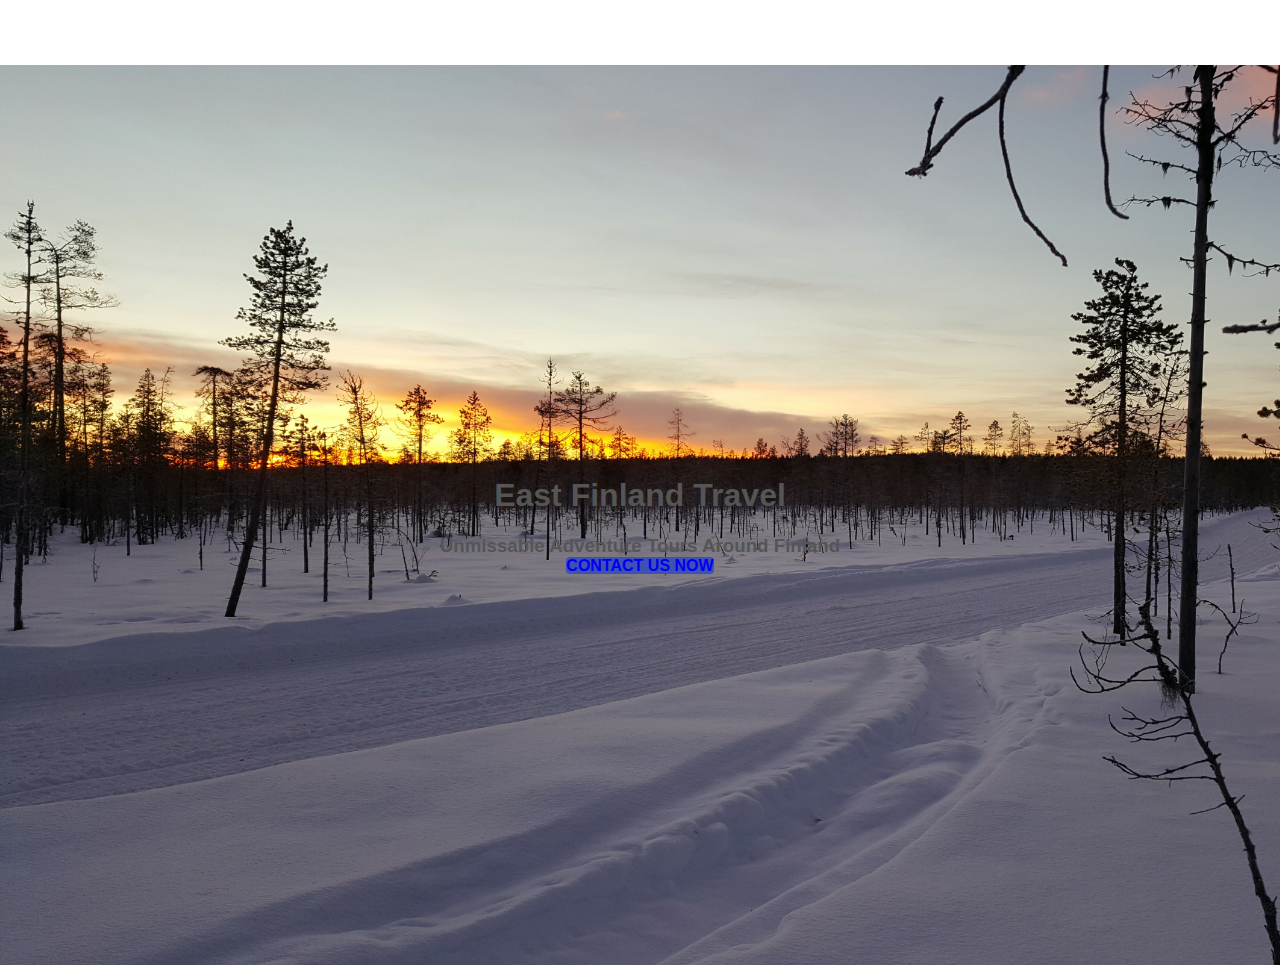
==== app/index.html @ 85a5cc73 "First Commit" ====
<!DOCTYPE html>
<html>
<head>
  <meta charset="utf-8">
  <meta name="viewport" content="width=device-width, initial-scale=1">
  <title>EastFinland Travel</title>
  <link href="https://fonts.googleapis.com/css?family=Open+Sans" rel="stylesheet">
  <link href="https://fonts.googleapis.com/css?family=Quicksand" rel="stylesheet">

  <!-- build:css assets/styles/styles.css -->
  <link rel="stylesheet" href="temp/styles/styles.css">
  <!-- endbuild -->

  <!-- build:js assets/scripts/Vendor.js -->
  <script src="/temp/scripts/Vendor.js"></script>
  <!-- endbuild -->
</head>
<body>
  <!-- Forked from a template on Tutorialzine: https://tutorialzine.com/2016/06/freebie-landing-page-template-with-flexbox -->
  <header>
    <h2><a href="#">East Finland Travel</a></h2>
    <nav>
      <li><a href="#">Tour1</a></li>
      <li><a href="#">About</a></li>
      <li><a href="#">Contact</a></li>      
    </nav>
  </header>

  <section class="hero">
    <div class="background-image" style="background-image: url(assets/images/main.jpg);"></div>
    <div class="hero-content-area">
      <h1>East Finland Travel</h1>
      <h3>Unmissable Adventure Tours Around Finland</h3>
      <a href="#" class="btn">Contact Us Now</a>
    </div>
  </section>

  <!-- build:js assets/scripts/App.js -->
  <script src="/temp/scripts/App.js"></script>
  <!-- endbuild -->
</body>
</html>
---- app/temp/styles/styles.css ----
/*! normalize.css v4.1.1 | MIT License | github.com/necolas/normalize.css */

/**
 * 1. Change the default font family in all browsers (opinionated).
 * 2. Correct the line height in all browsers.
 * 3. Prevent adjustments of font size after orientation changes in IE and iOS.
 */

html {
  font-family: sans-serif; /* 1 */
  line-height: 1.15; /* 2 */
  -ms-text-size-adjust: 100%; /* 3 */
  -webkit-text-size-adjust: 100%; /* 3 */
}

/**
 * Remove the margin in all browsers (opinionated).
 */

body {
  margin: 0;
}

/* HTML5 display definitions
   ========================================================================== */

/**
 * Add the correct display in IE 9-.
 * 1. Add the correct display in Edge, IE, and Firefox.
 * 2. Add the correct display in IE.
 */

article,
aside,
details, /* 1 */
figcaption,
figure,
footer,
header,
main, /* 2 */
menu,
nav,
section,
summary { /* 1 */
  display: block;
}

/**
 * Add the correct display in IE 9-.
 */

audio,
canvas,
progress,
video {
  display: inline-block;
}

/**
 * Add the correct display in iOS 4-7.
 */

audio:not([controls]) {
  display: none;
  height: 0;
}

/**
 * Add the correct vertical alignment in Chrome, Firefox, and Opera.
 */

progress {
  vertical-align: baseline;
}

/**
 * Add the correct display in IE 10-.
 * 1. Add the correct display in IE.
 */

template, /* 1 */
[hidden] {
  display: none;
}

/* Links
   ========================================================================== */

/**
 * 1. Remove the gray background on active links in IE 10.
 * 2. Remove gaps in links underline in iOS 8+ and Safari 8+.
 */

a {
  background-color: transparent; /* 1 */
  -webkit-text-decoration-skip: objects; /* 2 */
}

/**
 * Remove the outline on focused links when they are also active or hovered
 * in all browsers (opinionated).
 */

a:active,
a:hover {
  outline-width: 0;
}

/* Text-level semantics
   ========================================================================== */

/**
 * 1. Remove the bottom border in Firefox 39-.
 * 2. Add the correct text decoration in Chrome, Edge, IE, Opera, and Safari.
 */

abbr[title] {
  border-bottom: none; /* 1 */
  text-decoration: underline; /* 2 */
  text-decoration: underline dotted; /* 2 */
}

/**
 * Prevent the duplicate application of `bolder` by the next rule in Safari 6.
 */

b,
strong {
  font-weight: inherit;
}

/**
 * Add the correct font weight in Chrome, Edge, and Safari.
 */

b,
strong {
  font-weight: bolder;
}

/**
 * Add the correct font style in Android 4.3-.
 */

dfn {
  font-style: italic;
}

/**
 * Correct the font size and margin on `h1` elements within `section` and
 * `article` contexts in Chrome, Firefox, and Safari.
 */

h1 {
  font-size: 2em;
  margin: 0.67em 0;
}

/**
 * Add the correct background and color in IE 9-.
 */

mark {
  background-color: #ff0;
  color: #000;
}

/**
 * Add the correct font size in all browsers.
 */

small {
  font-size: 80%;
}

/**
 * Prevent `sub` and `sup` elements from affecting the line height in
 * all browsers.
 */

sub,
sup {
  font-size: 75%;
  line-height: 0;
  position: relative;
  vertical-align: baseline;
}

sub {
  bottom: -0.25em;
}

sup {
  top: -0.5em;
}

/* Embedded content
   ========================================================================== */

/**
 * Remove the border on images inside links in IE 10-.
 */

img {
  border-style: none;
}

/**
 * Hide the overflow in IE.
 */

svg:not(:root) {
  overflow: hidden;
}

/* Grouping content
   ========================================================================== */

/**
 * 1. Correct the inheritance and scaling of font size in all browsers.
 * 2. Correct the odd `em` font sizing in all browsers.
 */

code,
kbd,
pre,
samp {
  font-family: monospace, monospace; /* 1 */
  font-size: 1em; /* 2 */
}

/**
 * Add the correct margin in IE 8.
 */

figure {
  margin: 1em 40px;
}

/**
 * 1. Add the correct box sizing in Firefox.
 * 2. Show the overflow in Edge and IE.
 */

hr {
  box-sizing: content-box; /* 1 */
  height: 0; /* 1 */
  overflow: visible; /* 2 */
}

/* Forms
   ========================================================================== */

/**
 * 1. Change font properties to `inherit` in all browsers (opinionated).
 * 2. Remove the margin in Firefox and Safari.
 */

button,
input,
optgroup,
select,
textarea {
  font: inherit; /* 1 */
  margin: 0; /* 2 */
}

/**
 * Restore the font weight unset by the previous rule.
 */

optgroup {
  font-weight: bold;
}

/**
 * Show the overflow in IE.
 * 1. Show the overflow in Edge.
 */

button,
input { /* 1 */
  overflow: visible;
}

/**
 * Remove the inheritance of text transform in Edge, Firefox, and IE.
 * 1. Remove the inheritance of text transform in Firefox.
 */

button,
select { /* 1 */
  text-transform: none;
}

/**
 * 1. Prevent a WebKit bug where (2) destroys native `audio` and `video`
 *    controls in Android 4.
 * 2. Correct the inability to style clickable types in iOS and Safari.
 */

button,
html [type="button"], /* 1 */
[type="reset"],
[type="submit"] {
  -webkit-appearance: button; /* 2 */
}

/**
 * Remove the inner border and padding in Firefox.
 */

button::-moz-focus-inner,
[type="button"]::-moz-focus-inner,
[type="reset"]::-moz-focus-inner,
[type="submit"]::-moz-focus-inner {
  border-style: none;
  padding: 0;
}

/**
 * Restore the focus styles unset by the previous rule.
 */

button:-moz-focusring,
[type="button"]:-moz-focusring,
[type="reset"]:-moz-focusring,
[type="submit"]:-moz-focusring {
  outline: 1px dotted ButtonText;
}

/**
 * Change the border, margin, and padding in all browsers (opinionated).
 */

fieldset {
  border: 1px solid #c0c0c0;
  margin: 0 2px;
  padding: 0.35em 0.625em 0.75em;
}

/**
 * 1. Correct the text wrapping in Edge and IE.
 * 2. Correct the color inheritance from `fieldset` elements in IE.
 * 3. Remove the padding so developers are not caught out when they zero out
 *    `fieldset` elements in all browsers.
 */

legend {
  box-sizing: border-box; /* 1 */
  color: inherit; /* 2 */
  display: table; /* 1 */
  max-width: 100%; /* 1 */
  padding: 0; /* 3 */
  white-space: normal; /* 1 */
}

/**
 * Remove the default vertical scrollbar in IE.
 */

textarea {
  overflow: auto;
}

/**
 * 1. Add the correct box sizing in IE 10-.
 * 2. Remove the padding in IE 10-.
 */

[type="checkbox"],
[type="radio"] {
  box-sizing: border-box; /* 1 */
  padding: 0; /* 2 */
}

/**
 * Correct the cursor style of increment and decrement buttons in Chrome.
 */

[type="number"]::-webkit-inner-spin-button,
[type="number"]::-webkit-outer-spin-button {
  height: auto;
}

/**
 * 1. Correct the odd appearance in Chrome and Safari.
 * 2. Correct the outline style in Safari.
 */

[type="search"] {
  -webkit-appearance: textfield; /* 1 */
  outline-offset: -2px; /* 2 */
}

/**
 * Remove the inner padding and cancel buttons in Chrome and Safari on OS X.
 */

[type="search"]::-webkit-search-cancel-button,
[type="search"]::-webkit-search-decoration {
  -webkit-appearance: none;
}

/**
 * Correct the text style of placeholders in Chrome, Edge, and Safari.
 */

::-webkit-input-placeholder {
  color: inherit;
  opacity: 0.54;
}

/**
 * 1. Correct the inability to style clickable types in iOS and Safari.
 * 2. Change font properties to `inherit` in Safari.
 */

::-webkit-file-upload-button {
  -webkit-appearance: button; /* 1 */
  font: inherit; /* 2 */
}

/*General Styles*/

* {
  margin: 0;
  padding: 0;
  box-sizing: border-box;
}

html {
  font: normal 16px sans-serif;
  color: #555;
}

nav {
  list-style: none;
}

a { 
  text-decoration: none;
  opacity: 0.75;
}

a:hover {
  opacity: 1;
}

a.btn {
  border-radius: 4px;
  text-transform: uppercase;
  font-weight: bold;
  text-align: center;
  background-color: #3f51b5;
  opacity: 1;
}

section {
  display: -webkit-box;
  display: -ms-flexbox;
  display: flex;
  -webkit-box-orient: vertical;
  -webkit-box-direction: normal;
      -ms-flex-direction: column;
          flex-direction: column;
  -webkit-box-align: center;
      -ms-flex-align: center;
          align-items: center;
  padding: 10px 80px;
}

/* Header Styles */

header {
  display: -webkit-box;
  display: -ms-flexbox;
  display: flex;
  -webkit-box-pack: justify;
      -ms-flex-pack: justify;
          justify-content: space-between;
  -webkit-box-align: center;
      -ms-flex-align: center;
          align-items: center;
  padding: 35px 100px 0;
  -webkit-animation: 1s fadein 0.5s forwards;
          animation: 1s fadein 0.5s forwards;
  opacity: 0;
}

@-webkit-keyframes fadein {
  100% {
    opacity: 1;
  }
}

@keyframes fadein {
  100% {
    opacity: 1;
  }
}

header h2{
  font-family: "Quicksand", sans-serif;
}

header nav {
  display: -webkit-box;
  display: -ms-flexbox;
  display: flex;
  margin-right: -15px;
}

header nav li {
  margin: 0 15px;
}

/* Hero styles */

.hero {
  position: relative;
  -webkit-box-pack: center;
      -ms-flex-pack: center;
          justify-content: center;
  text-align: center;
  min-height: 100vh;
}

.hero .background-image {
  position: absolute;
  top: 0;
  left: 0;
  width: 100%;
  height: 100%;
  background-size:  cover;
  z-index: -1;
  background-color: #80a3db;
}
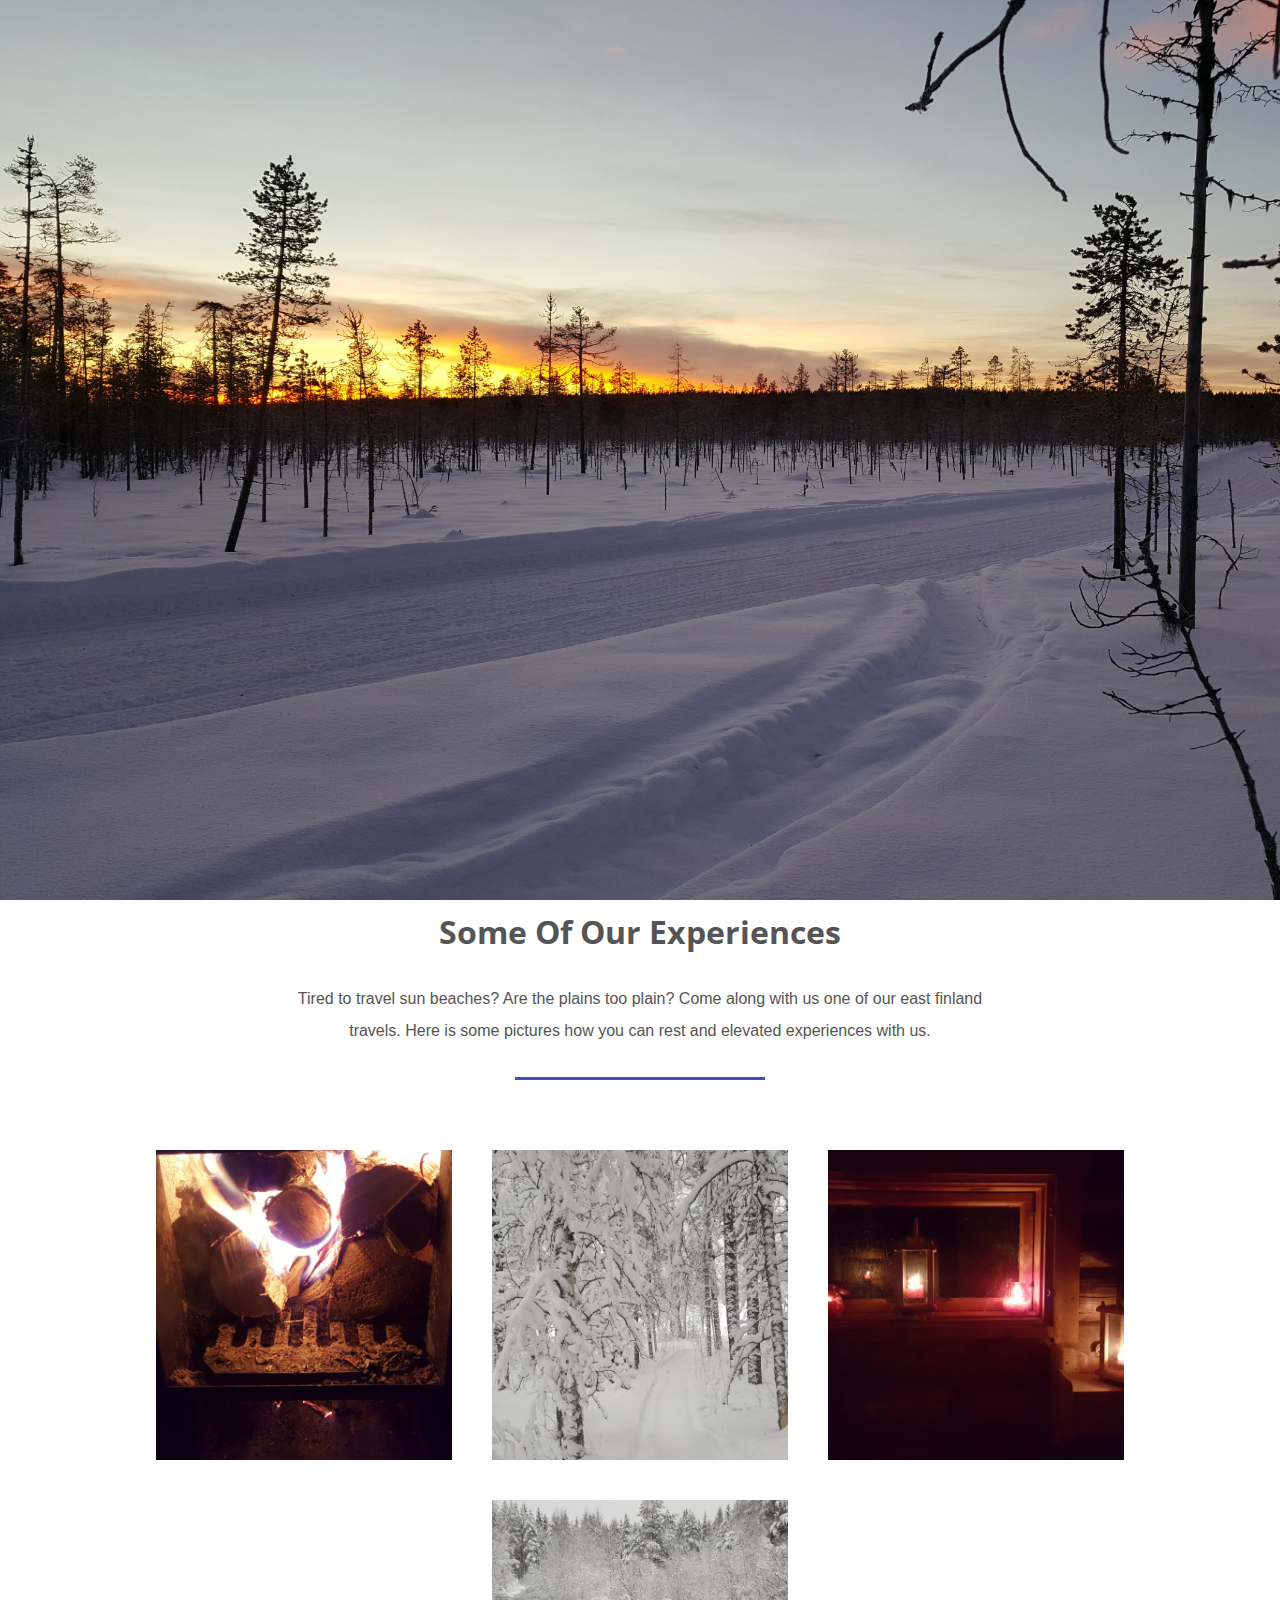
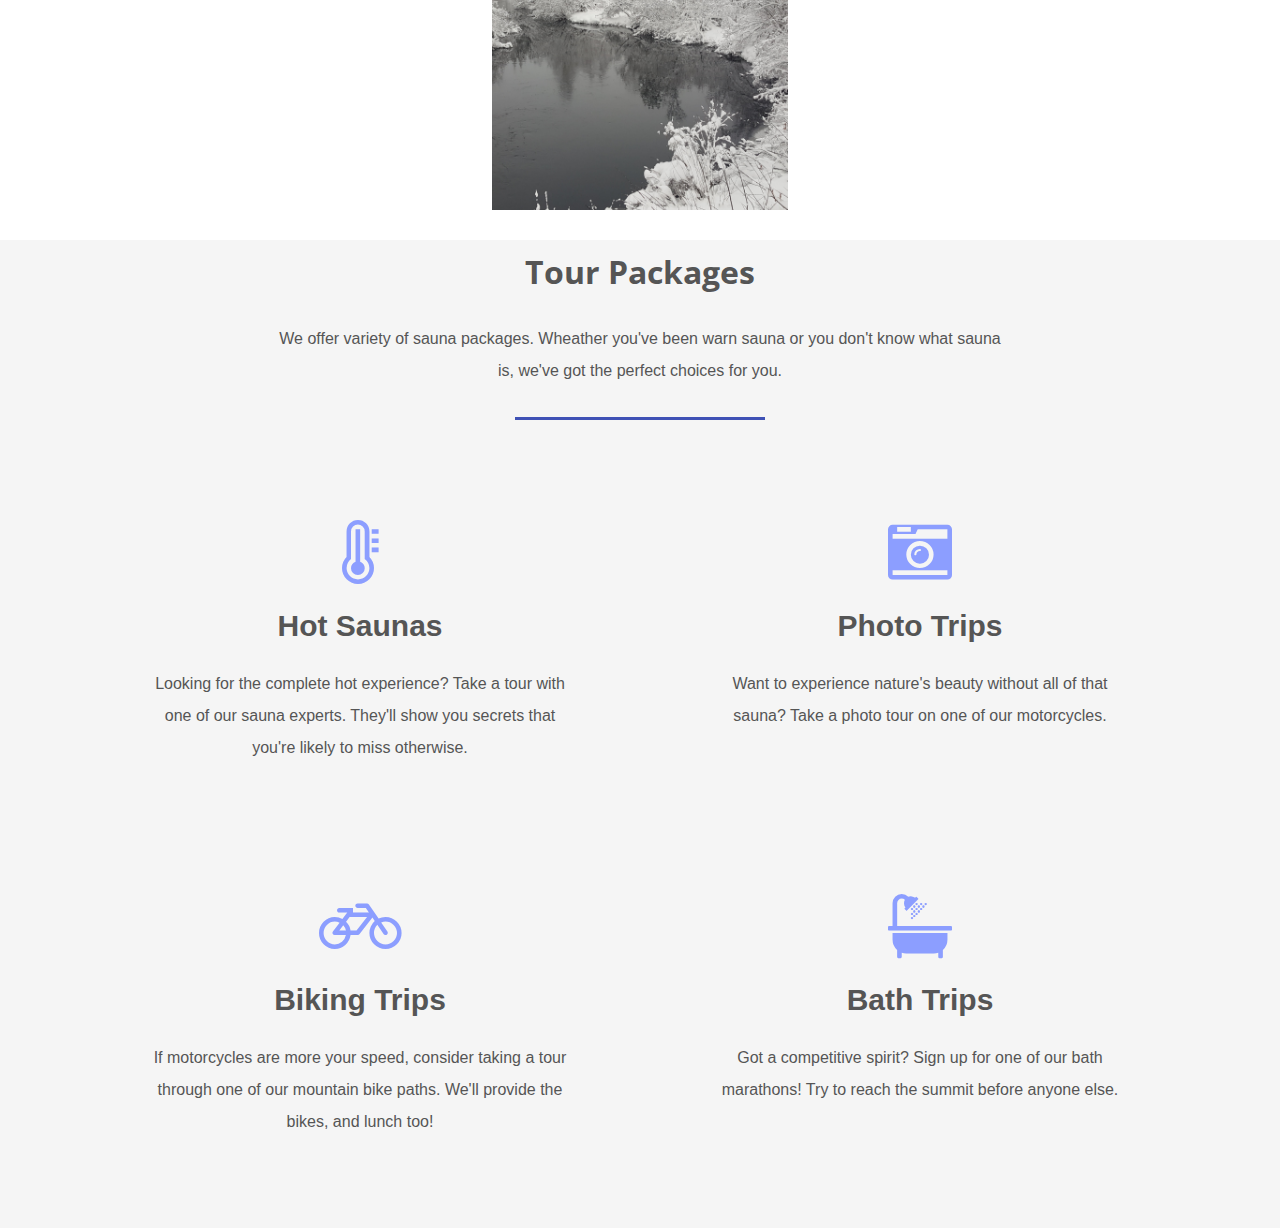
==== commit be9a760c: "Features" ====
--- a/app/index.html
+++ b/app/index.html
@@ -3,9 +3,12 @@
 <head>
   <meta charset="utf-8">
   <meta name="viewport" content="width=device-width, initial-scale=1">
-  <title>EastFinland Travel</title>
+  <title>Mountain Travel</title>
   <link href="https://fonts.googleapis.com/css?family=Open+Sans" rel="stylesheet">
   <link href="https://fonts.googleapis.com/css?family=Quicksand" rel="stylesheet">
+  <link rel="stylesheet" href="https://maxcdn.bootstrapcdn.com/font-awesome/4.7.0/css/font-awesome.min.css">
+  <link rel="stylesheet" href="assets/css/styles.css">
+</head>
 
   <!-- build:css assets/styles/styles.css -->
   <link rel="stylesheet" href="temp/styles/styles.css">
@@ -20,7 +23,7 @@
   <header>
     <h2><a href="#">East Finland Travel</a></h2>
     <nav>
-      <li><a href="#">Tour1</a></li>
+      <li><a href="#">Tour</a></li>
       <li><a href="#">About</a></li>
       <li><a href="#">Contact</a></li>      
     </nav>
@@ -30,11 +33,55 @@
     <div class="background-image" style="background-image: url(assets/images/main.jpg);"></div>
     <div class="hero-content-area">
       <h1>East Finland Travel</h1>
-      <h3>Unmissable Adventure Tours Around Finland</h3>
+      <h3>Unmissable Adventure Tours Around North Karelia</h3>
       <a href="#" class="btn">Contact Us Now</a>
     </div>
   </section>
 
+  <section class="destinations">
+    <h3 class="title">Some of our experiences</h3>
+    <p> Tired to travel sun beaches? Are the plains too plain? Come along with us one of our east finland travels. Here 
+    is some pictures how you can rest and elevated experiences with us.</p>
+    <hr>
+
+    <ul class="grid">
+        <li class="small" style="background-image: url(assets/images/east1.jpg);"></li>
+        <li class="large" style="background-image: url(assets/images/east2.jpg);"></li>
+        <li class="large" style="background-image: url(assets/images/east3.jpg);"></li>
+        <li class="small" style="background-image: url(assets/images/east4.jpg);"></li>
+    </ul>
+  </section>
+
+  <section class="packages">
+    <h3 class="title">Tour Packages</h3>
+    <p>We offer variety of sauna packages. Wheather you've been warn sauna or you don't know what sauna is,
+    we've got the perfect choices for you.</p>
+    <hr>
+    
+        <ul class="grid">
+          <li>
+            <i class="fa fa-thermometer-full fa-4x"></i>
+            <h4>Hot Saunas</h4>
+            <p>Looking for the complete hot experience? Take a tour with one of our sauna experts. They'll show you secrets that you're likely to miss otherwise.</p>
+          </li>
+          <li>
+            <i class="fa fa-camera-retro fa-4x"></i>
+            <h4>Photo Trips</h4>
+            <p>Want to experience nature's beauty without all of that sauna? Take a photo tour on one of our motorcycles.</p>
+          </li>
+          <li>
+            <i class="fa fa-bicycle fa-4x"></i>
+            <h4>Biking Trips</h4>
+            <p>If motorcycles are more your speed, consider taking a tour through one of our mountain bike paths. We'll provide the bikes, and lunch too!</p>
+          </li>
+          <li>
+            <i class="fa fa-bath fa-4x"></i>
+            <h4>Bath Trips</h4>
+            <p>Got a competitive spirit? Sign up for one of our bath marathons! Try to reach the summit before anyone else.</p>
+          </li>
+        </ul>
+
+  </section>
   <!-- build:js assets/scripts/App.js -->
   <script src="/temp/scripts/App.js"></script>
   <!-- endbuild -->
--- a/app/temp/styles/styles.css
+++ b/app/temp/styles/styles.css
@@ -434,6 +434,7 @@
   color: #555;
 }
 
+ul,
 nav {
   list-style: none;
 }
@@ -441,6 +442,7 @@
 a { 
   text-decoration: none;
   opacity: 0.75;
+  color: #fff;
 }
 
 a:hover {
@@ -470,9 +472,50 @@
   padding: 10px 80px;
 }
 
+section:not(.hero):nth-child(even) {
+	background-color: #f5f5f5;
+}
+
+.grid {
+  width: 100%;
+  display: -webkit-box;
+  display: -ms-flexbox;
+  display: flex;
+  -ms-flex-wrap: wrap;
+      flex-wrap: wrap;
+  -webkit-box-pack: center;
+      -ms-flex-pack: center;
+          justify-content: center;
+}
+
+hr {
+  width: 250px;
+  height: 3px;
+  background-color: #3f51b5;
+  border: 0;
+  margin-bottom: 50px;
+}
+
+section h3.title {
+  text-transform: capitalize;
+  font: bold 32px "Open Sans", sans-serif;
+  margin-bottom: 30px;
+  text-align: center;
+}
+
+section p {
+  max-width: 775px;
+  line-height: 2;
+  padding: 0 20px;
+  margin-bottom: 30px;
+  text-align: center;
+}
+
 /* Header Styles */
 
 header {
+  position: absolute;
+  width: 100%;
   display: -webkit-box;
   display: -ms-flexbox;
   display: flex;
@@ -486,6 +529,7 @@
   -webkit-animation: 1s fadein 0.5s forwards;
           animation: 1s fadein 0.5s forwards;
   opacity: 0;
+  color: #fff;
 }
 
 @-webkit-keyframes fadein {
@@ -524,6 +568,7 @@
           justify-content: center;
   text-align: center;
   min-height: 100vh;
+  color: #fff;
 }
 
 .hero .background-image {
@@ -535,4 +580,77 @@
   background-size:  cover;
   z-index: -1;
   background-color: #80a3db;
+}
+
+.hero h1 {
+  font: bold 60px "Open Sans", sans-serif;
+  margin-bottom: 15px;
+}
+
+.hero h3 {
+  font: normal 28px "Open Sans", sans-serif;
+  margin-bottom: 40px;
+}
+
+.hero a.btn {
+  padding: 20px 46px;
+}
+
+.hero-content-area {
+  opacity: 0;
+  margin-top: 100px;
+  -webkit-animation: 1s slidefade 1s forwards;
+          animation: 1s slidefade 1s forwards;
+}
+
+@-webkit-keyframes slidefade {
+  100% {
+    opacity: 1;
+    margin: 0;
+  }
+}
+
+@keyframes slidefade {
+  100% {
+    opacity: 1;
+    margin: 0;
+  }
+}
+
+/* Destinations section */
+
+.destinations .grid li {
+  height: 350px;
+  padding: 20px;
+  background-clip: content-box;
+  background-size: cover;
+  background-position: center;
+}
+
+.destinations .grid li.small {
+  -ms-flex-preferred-size: 30%;
+      flex-basis: 30%;
+}
+
+.destinations .grid li.large {
+  -ms-flex-preferred-size: 30%;
+      flex-basis: 30%;
+}
+
+/*Packages Section*/
+
+.packages .grid li {
+	padding: 50px;
+	-ms-flex-preferred-size: 50%;
+	    flex-basis: 50%;
+	text-align: center;
+}
+
+.packages .grid li i {
+	color: #8c9eff;
+}
+
+.packages .grid li h4 {
+	font-size: 30px;
+	margin: 25px 0;
 }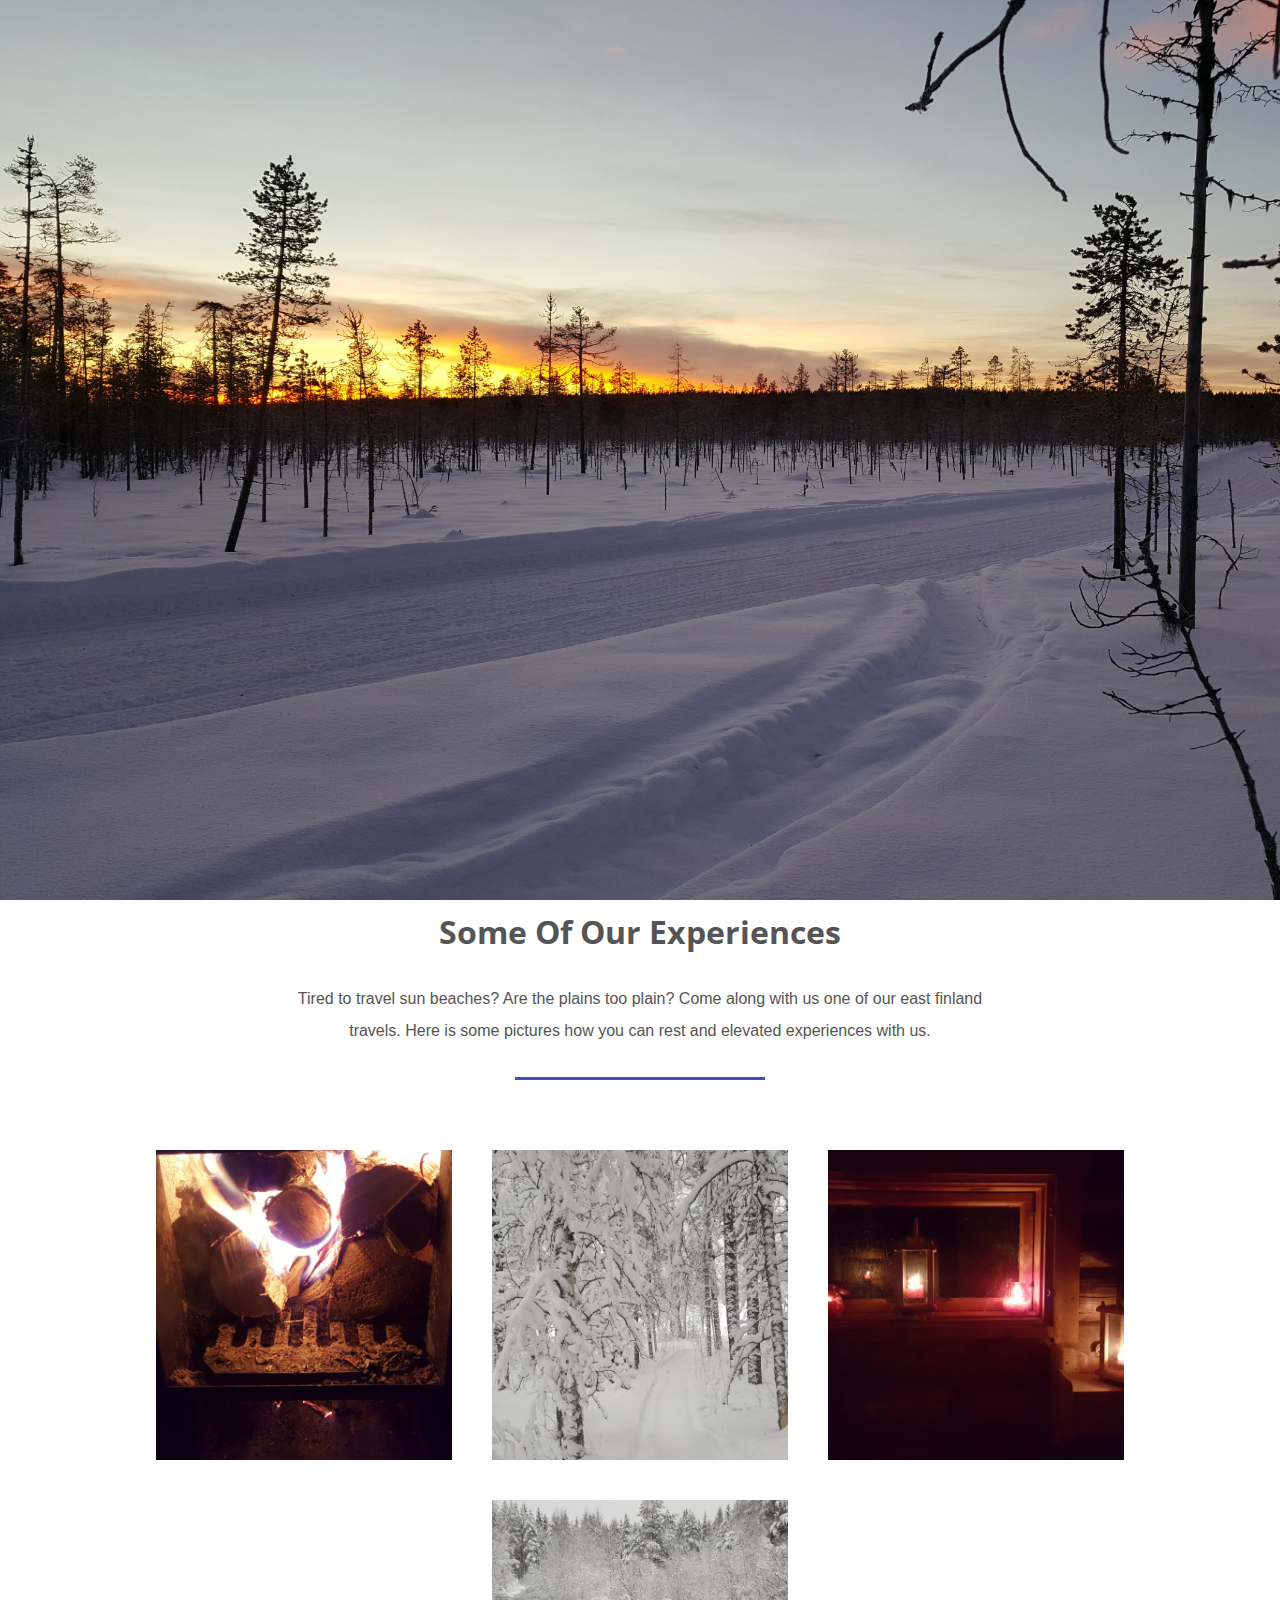
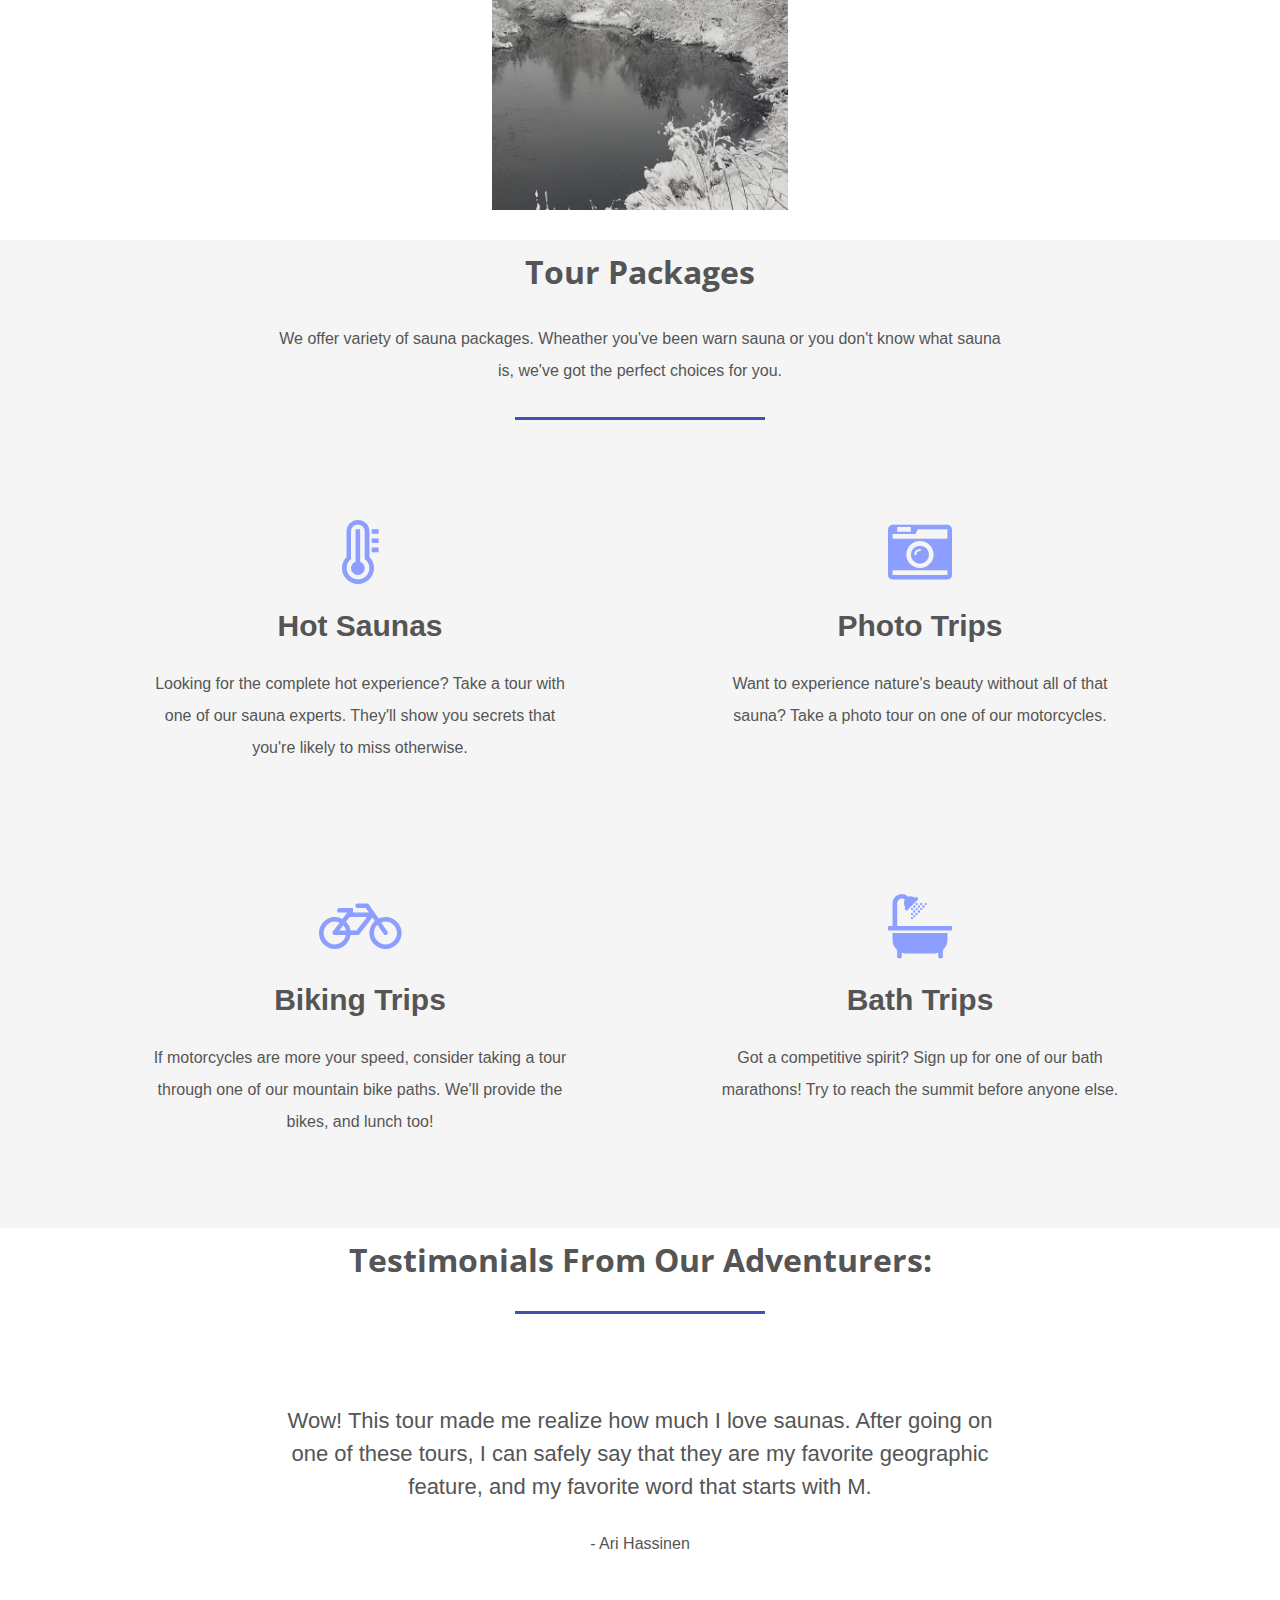
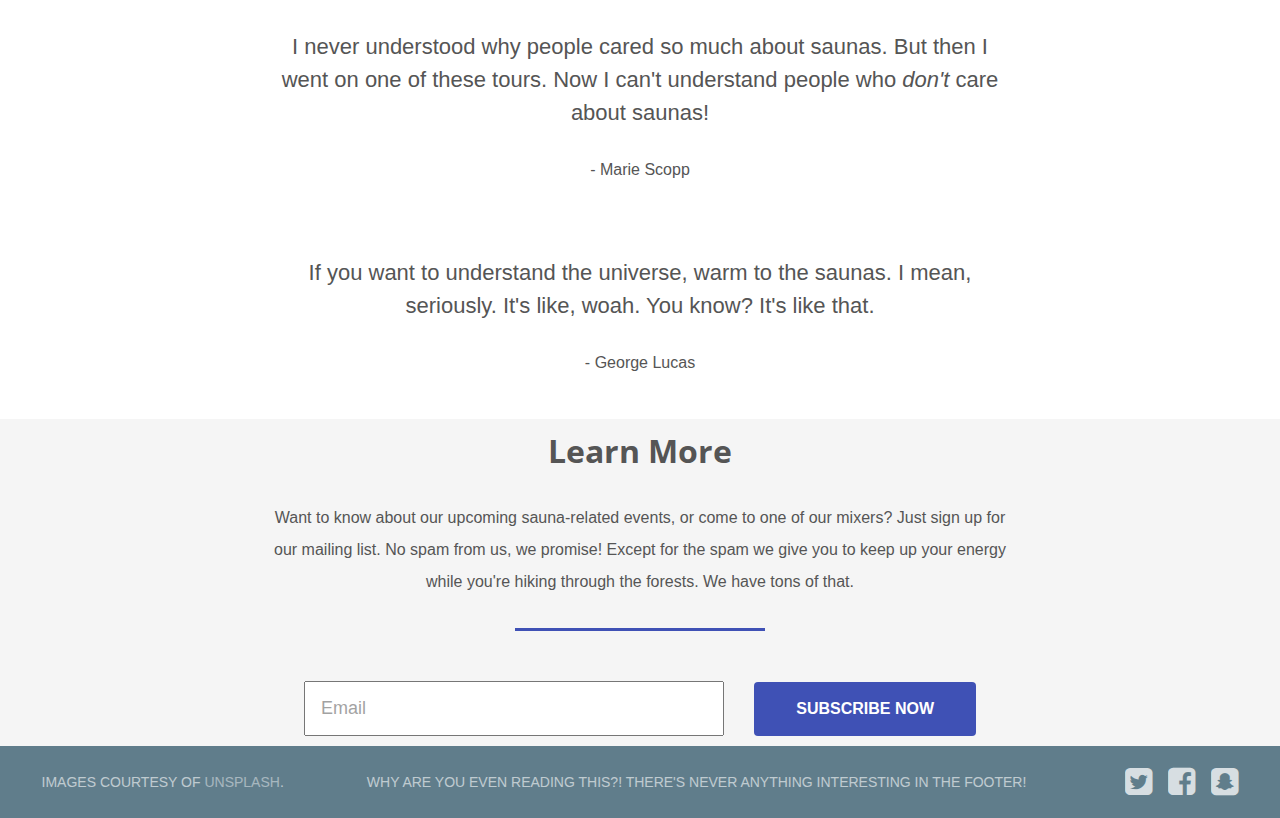
==== commit 593d22ba: "final" ====
--- a/app/index.html
+++ b/app/index.html
@@ -80,8 +80,39 @@
             <p>Got a competitive spirit? Sign up for one of our bath marathons! Try to reach the summit before anyone else.</p>
           </li>
         </ul>
+  </section>
 
+  <section class="testimonials">
+    <h3 class="title">Testimonials from our adventurers:</h3>
+    <hr>
+    <p class="quote">Wow! This tour made me realize how much I love saunas. After going on one of these tours, I can safely say that they are my favorite geographic feature, and my favorite word that starts with M.</p>
+    <p class="author">- Ari Hassinen</p>
+    <p class="quote">I never understood why people cared so much about saunas. But then I went on one of these tours. Now I can't understand people who <em>don't</em> care about saunas!</p>
+    <p class="author">- Marie Scopp</p>
+    <p class="quote">If you want to understand the universe, warm to the saunas. I mean, seriously. It's like, woah. You know? It's like that.</p>
+    <p class="author">- George Lucas</p>
   </section>
+
+  <section class="contact">
+    <h3 class="title">Learn more</h3>
+    <p>Want to know about our upcoming sauna-related events, or come to one of our mixers? Just sign up for our mailing list. No spam from us, we promise! Except for the spam we give you to keep up your energy while you're hiking through the forests. We have tons of that.</p>
+    <hr>
+    <form>
+      <input type="email" placeholder="Email">
+      <a href="#" class="btn">Subscribe now</a>
+    </form>
+  </section>
+
+  <footer>
+    <p>Images courtesy of <a href="http://unsplash.com/">unsplash</a>.</p>
+    <p>Why are you even reading this?! There's never anything interesting in the footer!</p>
+    <ul>
+      <li><a href="#"><i class="fa fa-twitter-square fa-2x"></i></a></li>
+      <li><a href="#"><i class="fa fa-facebook-square fa-2x"></i></a></li>
+      <li><a href="#"><i class="fa fa-snapchat-square fa-2x"></i></a></li>
+    </ul>
+  </footer>
+
   <!-- build:js assets/scripts/App.js -->
   <script src="/temp/scripts/App.js"></script>
   <!-- endbuild -->
--- a/app/temp/styles/styles.css
+++ b/app/temp/styles/styles.css
@@ -509,6 +509,12 @@
   padding: 0 20px;
   margin-bottom: 30px;
   text-align: center;
+}
+
+@media (max-width: 800px) {
+	section {
+		padding: 50px 20px;
+	}
 }
 
 /* Header Styles */
@@ -559,6 +565,20 @@
   margin: 0 15px;
 }
 
+@media (max-width: 800px) {
+	header {
+		padding: 20px 50px;
+		-webkit-box-orient: vertical;
+		-webkit-box-direction: normal;
+		    -ms-flex-direction: column;
+		        flex-direction: column;
+	}
+
+	header h2 {
+		margin-bottom: 15px;
+	}
+}
+
 /* Hero styles */
 
 .hero {
@@ -617,6 +637,24 @@
   }
 }
 
+@media (max-width: 800px) {
+	.hero {
+		min-height: 600px;
+	}
+
+	.hero h1 {
+		font-size: 48px;
+	}
+
+	.hero h3 {
+		font-size: 24px;
+	}
+
+	.hero a.btn {
+		padding: 15px 40px;
+	}
+}
+
 /* Destinations section */
 
 .destinations .grid li {
@@ -637,6 +675,22 @@
       flex-basis: 30%;
 }
 
+@media (max-width: 1100px) {
+	.destinations .grid li.small,
+	.destinations .grid li.large {
+		-ms-flex-preferred-size: 50%;
+		    flex-basis: 50%;
+	}
+}
+
+@media (max-width: 800px) {
+	.destinations .grid li.small,
+	.destinations .grid li.large {
+		-ms-flex-preferred-size: 100%;
+		    flex-basis: 100%;
+	}
+}
+
 /*Packages Section*/
 
 .packages .grid li {
@@ -653,4 +707,124 @@
 .packages .grid li h4 {
 	font-size: 30px;
 	margin: 25px 0;
+}
+
+@media (max-width: 800px) {
+	.packages .grid li {
+		-ms-flex-preferred-size: 100%;
+		    flex-basis: 100%;
+		padding: 20px;
+	}
+}
+
+/*Testimonials Section*/
+
+.testimonials .quote {
+	font-size: 22px;
+	font-weight: 300;
+	line-height: 1.5;
+	margin: 40px 0 25px;
+}
+
+@media (max-width: 800px) {
+	.testimonials .quote {
+		font-size: 18px;
+		margin: 15px 0;
+	}
+
+	.testimonials .author {
+		font-size: 14px;
+	}
+}
+
+/*Contact Section*/
+
+.contact form {
+	display: -webkit-box;
+	display: -ms-flexbox;
+	display: flex;
+	-webkit-box-align: center;
+	    -ms-flex-align: center;
+	        align-items: center;
+	-webkit-box-pack: center;
+	    -ms-flex-pack: center;
+	        justify-content: center;
+	-ms-flex-wrap: wrap;
+	    flex-wrap: wrap;
+	width: 60%;
+}
+
+.contact form .btn {
+	padding: 18px 42px;
+}
+
+.contact form input {
+	padding: 15px;
+	margin-right: 30px;
+	font-size: 18px;
+	color: #555;
+	-webkit-box-flex: 1;
+	    -ms-flex: 1;
+	        flex: 1;
+}
+
+@media (max-width: 1000px) {
+	.contact form input {
+		-ms-flex-preferred-size: 100%;
+		    flex-basis: 100%;
+		margin: 0 0 20px 0;
+	}
+}
+
+/*Footer Section*/
+
+footer {
+	display: -webkit-box;
+	display: -ms-flexbox;
+	display: flex;
+	-webkit-box-align: center;
+	    -ms-flex-align: center;
+	        align-items: center;
+	-ms-flex-pack: distribute;
+	    justify-content: space-around;
+	background-color: #607d8b;
+	color: #fff;
+	padding: 20px 0;
+}
+
+footer ul {
+	display: -webkit-box;
+	display: -ms-flexbox;
+	display: flex;
+}
+
+footer ul li {
+	margin-left: 16px;
+}
+
+footer p {
+	text-transform: uppercase;
+	font-size: 14px;
+	opacity: 0.6;
+	-ms-flex-item-align: center;
+	    -ms-grid-row-align: center;
+	    align-self: center;
+}
+
+@media (max-width: 1100px) {
+	footer {
+		-webkit-box-orient: vertical;
+		-webkit-box-direction: normal;
+		    -ms-flex-direction: column;
+		        flex-direction: column;
+	}
+
+	footer p {
+		text-align: center;
+		margin-bottom: 20px;
+	}
+
+	footer ul li {
+		margin: 0 8px;
+	}
 }